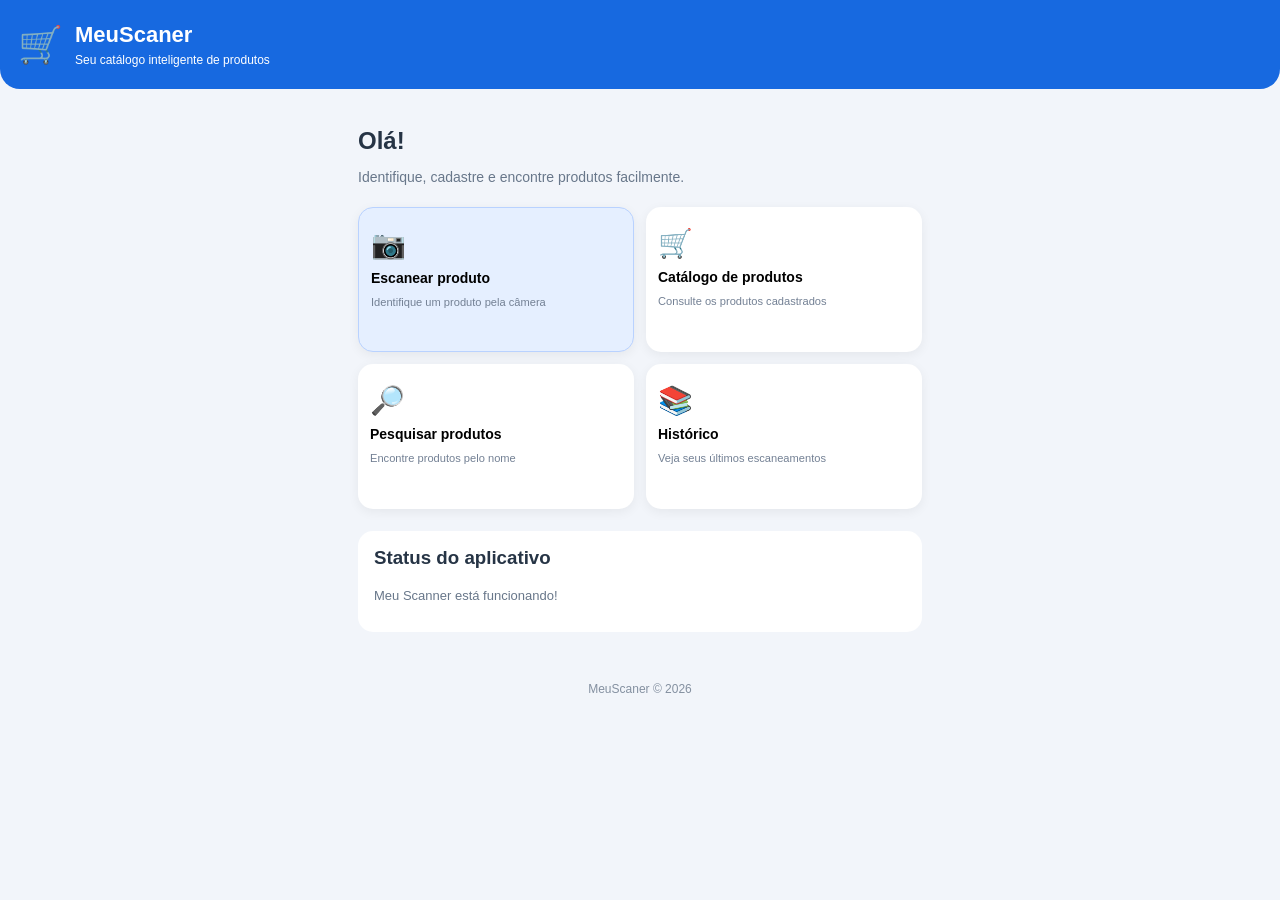
==== index.html @ a8b28722 "Create index.html" ====
<!DOCTYPE html>
<html lang="pt-BR">
<head>
    <meta charset="UTF-8">
    <meta name="viewport" content="width=device-width, initial-scale=1.0">

    <title>MeuScaner</title>

    <meta name="theme-color" content="#1769e0">
    <meta name="description" content="MeuScaner - identificação inteligente de produtos">

    <link rel="manifest" href="./manifest.json">
    <link rel="stylesheet" href="./css/style.css">
</head>

<body>
    <header class="header">
        <div class="logo">🛒</div>
        <div>
            <h1>MeuScaner</h1>
            <p>Seu catálogo inteligente de produtos</p>
        </div>
    </header>

    <main class="container">

        <section class="welcome">
            <h2>Olá!</h2>
            <p>Identifique, cadastre e encontre produtos facilmente.</p>
        </section>

        <section class="main-actions">

            <button class="action-card primary" id="scanButton">
                <span>📷</span>
                <strong>Escanear produto</strong>
                <small>Identifique um produto pela câmera</small>
            </button>

            <button class="action-card" id="catalogButton">
                <span>🛒</span>
                <strong>Catálogo de produtos</strong>
                <small>Consulte os produtos cadastrados</small>
            </button>

            <button class="action-card" id="searchButton">
                <span>🔎</span>
                <strong>Pesquisar produtos</strong>
                <small>Encontre produtos pelo nome</small>
            </button>

            <button class="action-card" id="historyButton">
                <span>📚</span>
                <strong>Histórico</strong>
                <small>Veja seus últimos escaneamentos</small>
            </button>

        </section>

        <section class="status-card">
            <h3>Status do aplicativo</h3>
            <p id="appStatus">MeuScaner iniciado.</p>
        </section>

    </main>

    <footer>
        <p>MeuScaner © 2026</p>
    </footer>

    <script src="./js/app.js"></script>
</body>
</html>
---- css/style.css ----
* {
    box-sizing: border-box;
}

body {
    margin: 0;
    font-family: Arial, sans-serif;
    background: #f2f5fa;
    color: #263445;
}

.header {
    display: flex;
    align-items: center;
    gap: 12px;
    background: #1769e0;
    color: white;
    padding: 22px 18px;
    border-radius: 0 0 20px 20px;
}

.logo {
    font-size: 36px;
}

.header h1 {
    margin: 0;
    font-size: 22px;
}

.header p {
    margin: 5px 0 0;
    font-size: 12px;
}

.container {
    max-width: 600px;
    margin: auto;
    padding: 18px;
}

.welcome {
    margin-bottom: 22px;
}

.welcome h2 {
    margin-bottom: 6px;
}

.welcome p {
    color: #68778a;
    font-size: 14px;
}

.main-actions {
    display: grid;
    grid-template-columns: 1fr 1fr;
    gap: 12px;
}

.action-card {
    background: white;
    border: none;
    border-radius: 15px;
    padding: 20px 12px;
    min-height: 145px;
    display: flex;
    flex-direction: column;
    align-items: flex-start;
    text-align: left;
    gap: 9px;
    box-shadow: 0 3px 12px rgba(0,0,0,0.06);
    cursor: pointer;
}

.action-card span {
    font-size: 28px;
}

.action-card strong {
    font-size: 14px;
}

.action-card small {
    color: #738094;
    line-height: 1.4;
}

.action-card.primary {
    background: #e5efff;
    border: 1px solid #b9d2ff;
}

.status-card {
    margin-top: 22px;
    background: white;
    border-radius: 15px;
    padding: 16px;
}

.status-card h3 {
    margin-top: 0;
}

.status-card p {
    font-size: 13px;
    color: #68778a;
}

footer {
    text-align: center;
    padding: 20px;
    color: #8490a0;
    font-size: 12px;
}

button:active {
    transform: scale(0.98);
}

@media (max-width: 350px) {
    .main-actions {
        grid-template-columns: 1fr;
    }
}
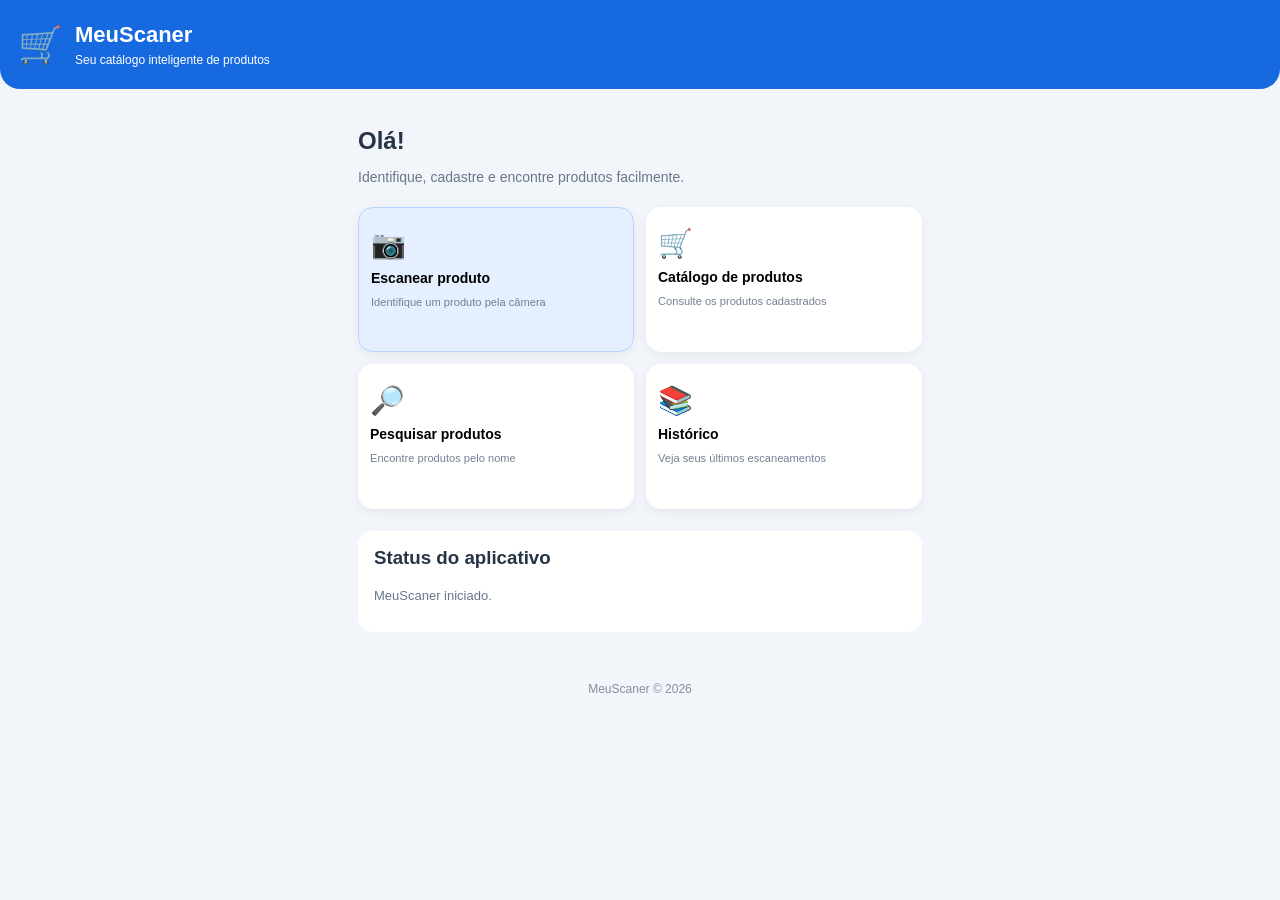
==== commit 7c54de0d: "Integra Supabase ao MeuScaner" ====
--- a/index.html
+++ b/index.html
@@ -50,11 +50,11 @@
                 <small>Encontre produtos pelo nome</small>
             </button>
 
-            <button class="action-card" id="historyButton">
+          <button class="action-card" id="historyButton">
                 <span>📚</span>
                 <strong>Histórico</strong>
                 <small>Veja seus últimos escaneamentos</small>
-            </button>
+          </button>
 
         </section>
 
@@ -69,6 +69,6 @@
         <p>MeuScaner © 2026</p>
     </footer>
 
-    <script src="./js/app.js"></script>
+    <script type="module" src="./js/app.js"></script>
 </body>
 </html>
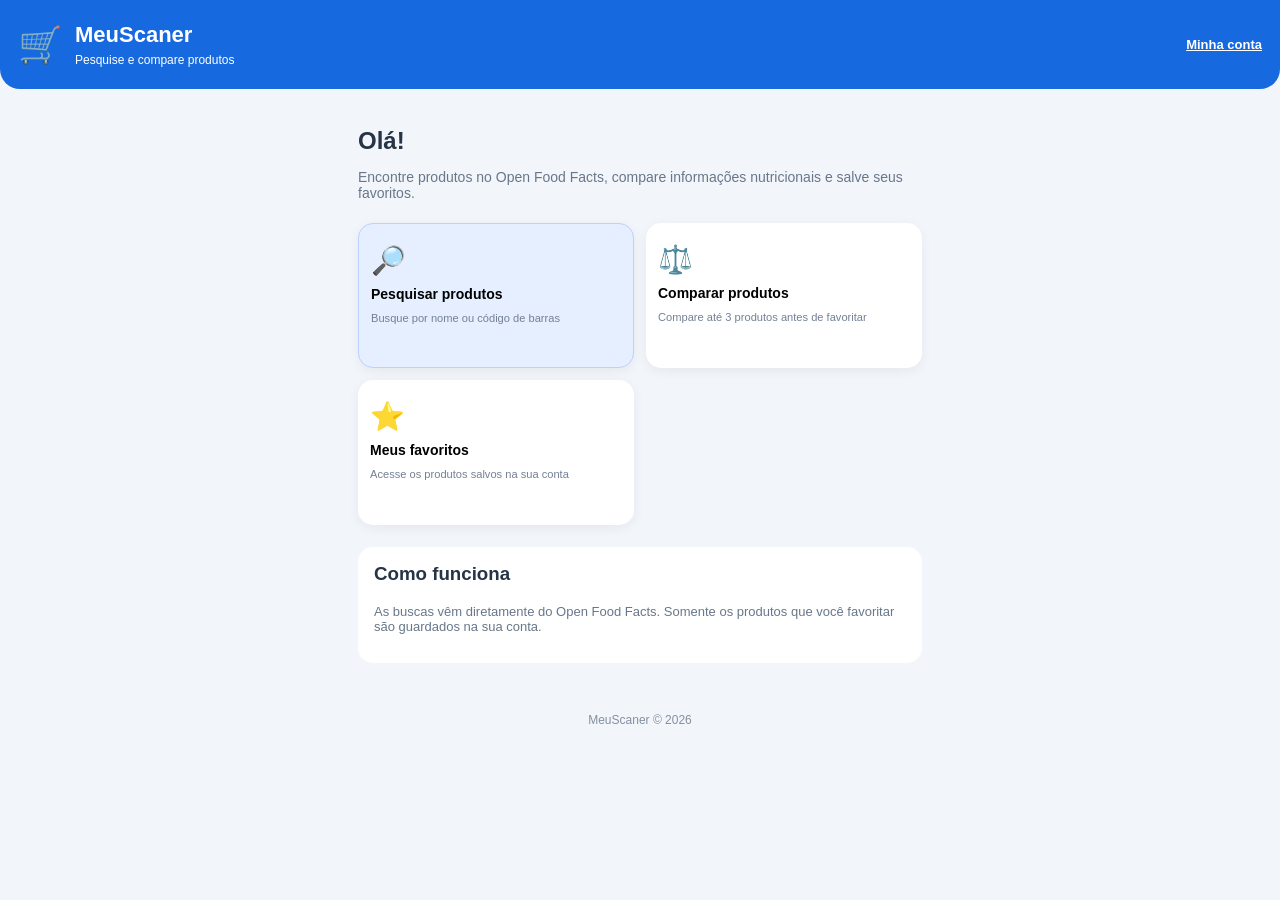
==== commit 4bf4a510: "Integra busca, comparação e favoritos por conta Use o Open Food Facts para pesquisar produtos e comp" ====
--- a/index.html
+++ b/index.html
@@ -1,74 +1,57 @@
-
 <!DOCTYPE html>
 <html lang="pt-BR">
 <head>
     <meta charset="UTF-8">
     <meta name="viewport" content="width=device-width, initial-scale=1.0">
-
     <title>MeuScaner</title>
-
     <meta name="theme-color" content="#1769e0">
-    <meta name="description" content="MeuScaner - identificação inteligente de produtos">
-
+    <meta name="description" content="Pesquise, compare e favorite produtos.">
     <link rel="manifest" href="./manifest.json">
     <link rel="stylesheet" href="./css/style.css">
 </head>
-
 <body>
     <header class="header">
         <div class="logo">🛒</div>
         <div>
             <h1>MeuScaner</h1>
-            <p>Seu catálogo inteligente de produtos</p>
+            <p>Pesquise e compare produtos</p>
         </div>
+        <a class="header-account-link" href="./conta.html">Minha conta</a>
     </header>
 
     <main class="container">
-
         <section class="welcome">
             <h2>Olá!</h2>
-            <p>Identifique, cadastre e encontre produtos facilmente.</p>
+            <p>Encontre produtos no Open Food Facts, compare informações nutricionais e salve seus favoritos.</p>
         </section>
 
         <section class="main-actions">
-
-            <button class="action-card primary" id="scanButton">
-                <span>📷</span>
-                <strong>Escanear produto</strong>
-                <small>Identifique um produto pela câmera</small>
-            </button>
-
-            <button class="action-card" id="catalogButton">
-                <span>🛒</span>
-                <strong>Catálogo de produtos</strong>
-                <small>Consulte os produtos cadastrados</small>
-            </button>
-
-            <button class="action-card" id="searchButton">
+            <button class="action-card primary" id="searchButton">
                 <span>🔎</span>
                 <strong>Pesquisar produtos</strong>
-                <small>Encontre produtos pelo nome</small>
+                <small>Busque por nome ou código de barras</small>
             </button>
-
-          <button class="action-card" id="historyButton">
-                <span>📚</span>
-                <strong>Histórico</strong>
-                <small>Veja seus últimos escaneamentos</small>
-          </button>
-
+            <button class="action-card" id="compareButton">
+                <span>⚖️</span>
+                <strong>Comparar produtos</strong>
+                <small>Compare até 3 produtos antes de favoritar</small>
+            </button>
+            <button class="action-card" id="favoritesButton">
+                <span>⭐</span>
+                <strong>Meus favoritos</strong>
+                <small>Acesse os produtos salvos na sua conta</small>
+            </button>
         </section>
 
         <section class="status-card">
-            <h3>Status do aplicativo</h3>
-            <p id="appStatus">MeuScaner iniciado.</p>
+            <h3>Como funciona</h3>
+            <p>As buscas vêm diretamente do Open Food Facts. Somente os produtos que você favoritar são guardados na sua conta.</p>
         </section>
-
     </main>
 
     <footer>
         <p>MeuScaner © 2026</p>
     </footer>
-
     <script type="module" src="./js/app.js"></script>
 </body>
 </html>
--- a/css/style.css
+++ b/css/style.css
@@ -124,3 +124,413 @@
         grid-template-columns: 1fr;
     }
 }
+
+/* CATÁLOGO DE PRODUTOS */
+
+.back-link {
+    display: inline-block;
+    margin-bottom: 20px;
+    color: #1769e0;
+    text-decoration: none;
+    font-size: 14px;
+    font-weight: bold;
+}
+
+.catalog-header {
+    margin-bottom: 20px;
+}
+
+.catalog-header h2 {
+    margin-bottom: 6px;
+}
+
+.catalog-header p {
+    color: #68778a;
+    font-size: 14px;
+    line-height: 1.5;
+}
+
+.search-area {
+    margin-bottom: 18px;
+}
+
+.search-area input {
+    width: 100%;
+    padding: 15px;
+    border: 1px solid #d8e0eb;
+    border-radius: 12px;
+    font-size: 15px;
+    outline: none;
+    background: white;
+}
+
+.search-area input:focus {
+    border-color: #1769e0;
+    box-shadow: 0 0 0 3px rgba(23, 105, 224, 0.10);
+}
+
+#productCount {
+    color: #68778a;
+    font-size: 13px;
+    margin: 10px 2px;
+}
+
+.product-list {
+    display: flex;
+    flex-direction: column;
+    gap: 12px;
+}
+
+.product-item {
+    display: flex;
+    align-items: center;
+    gap: 14px;
+    background: white;
+    padding: 12px;
+    border-radius: 14px;
+    box-shadow: 0 3px 12px rgba(0,0,0,0.05);
+}
+
+.product-image {
+    width: 78px;
+    height: 78px;
+    min-width: 78px;
+    border-radius: 10px;
+    background: #f2f5fa;
+    display: flex;
+    align-items: center;
+    justify-content: center;
+    overflow: hidden;
+}
+
+.product-image img {
+    width: 100%;
+    height: 100%;
+    object-fit: contain;
+}
+
+.product-image span {
+    font-size: 30px;
+}
+
+.product-info {
+    min-width: 0;
+    display: flex;
+    flex-direction: column;
+    gap: 5px;
+}
+
+.product-info h3 {
+    margin: 0;
+    font-size: 15px;
+    color: #263445;
+    overflow-wrap: anywhere;
+}
+
+.product-info p {
+    margin: 0;
+    color: #68778a;
+    font-size: 13px;
+}
+
+.product-info small {
+    color: #8490a0;
+    font-size: 12px;
+}
+
+.catalog-message {
+    color: #c0392b;
+    font-size: 13px;
+    text-align: center;
+    margin-top: 15px;
+}
+
+.loading-message {
+    color: #68778a;
+    text-align: center;
+    padding: 25px 10px;
+}
+
+[hidden] {
+    display: none !important;
+}
+
+.header-account-link {
+    margin-left: auto;
+    color: #ffffff;
+    font-size: 13px;
+    font-weight: bold;
+    white-space: nowrap;
+}
+
+.search-area label {
+    display: block;
+    margin-bottom: 8px;
+    color: #263445;
+    font-size: 14px;
+    font-weight: bold;
+}
+
+.search-controls {
+    display: flex;
+    gap: 8px;
+}
+
+.search-controls input {
+    min-width: 0;
+    flex: 1;
+}
+
+.search-controls button,
+.account-form button {
+    border: 0;
+    border-radius: 10px;
+    padding: 0 18px;
+    background: #1769e0;
+    color: white;
+    font-size: 14px;
+    font-weight: bold;
+    cursor: pointer;
+}
+
+.search-controls button:disabled,
+.account-form button:disabled,
+.secondary-button:disabled,
+.compare-button:disabled,
+.favorite-button:disabled,
+.remove-compare-button:disabled {
+    cursor: not-allowed;
+    opacity: 0.6;
+}
+
+.product-card-actions,
+.comparison-product-actions {
+    display: flex;
+    flex-wrap: wrap;
+    align-items: center;
+    gap: 8px;
+    margin-top: 10px;
+}
+
+.compare-button,
+.favorite-button,
+.secondary-button,
+.remove-compare-button {
+    border: 0;
+    border-radius: 8px;
+    padding: 9px 12px;
+    background: #1769e0;
+    color: white;
+    font-size: 13px;
+    font-weight: bold;
+    cursor: pointer;
+}
+
+.secondary-button,
+.remove-compare-button {
+    background: #e9eef5;
+    color: #263445;
+}
+
+.favorite-button {
+    background: #16803c;
+}
+
+.product-source-link,
+.secondary-link {
+    color: #1769e0;
+    font-size: 13px;
+    font-weight: bold;
+}
+
+.catalog-message.status-error,
+.status-error {
+    color: #c0392b;
+}
+
+.comparison-section,
+.favorites-section,
+.account-card {
+    margin-top: 26px;
+    padding: 18px;
+    border-radius: 15px;
+    background: #ffffff;
+    box-shadow: 0 3px 12px rgba(0, 0, 0, 0.06);
+}
+
+.comparison-section h2,
+.favorites-section h2,
+.account-card h2 {
+    margin-top: 0;
+}
+
+.comparison-section > p,
+.section-heading p,
+.account-card > p {
+    color: #68778a;
+    font-size: 14px;
+    line-height: 1.5;
+}
+
+.comparison-table {
+    display: block;
+    width: 100%;
+    overflow-x: auto;
+    border-collapse: collapse;
+    font-size: 13px;
+}
+
+.comparison-table th,
+.comparison-table td {
+    min-width: 115px;
+    padding: 10px;
+    border: 1px solid #e1e7ef;
+    text-align: left;
+    vertical-align: top;
+}
+
+.comparison-table thead th {
+    min-width: 180px;
+    background: #f7f9fc;
+}
+
+.comparison-table thead th:first-child {
+    min-width: 150px;
+}
+
+.comparison-table thead th span,
+.comparison-table thead th strong {
+    display: block;
+    margin-bottom: 6px;
+    overflow-wrap: anywhere;
+}
+
+.comparison-table thead th span {
+    color: #68778a;
+    font-size: 12px;
+    font-weight: normal;
+}
+
+.comparison-product-actions {
+    align-items: flex-start;
+}
+
+.comparison-product-actions button {
+    padding: 7px 9px;
+    font-size: 12px;
+}
+
+.comparison-note {
+    color: #68778a;
+    font-size: 13px;
+}
+
+.section-heading {
+    display: flex;
+    align-items: center;
+    justify-content: space-between;
+    gap: 12px;
+}
+
+.section-heading h2 {
+    margin-bottom: 5px;
+}
+
+.data-attribution {
+    margin: 24px 0;
+    color: #68778a;
+    font-size: 12px;
+    line-height: 1.5;
+    text-align: center;
+}
+
+.data-attribution a {
+    color: #1769e0;
+}
+
+.account-card {
+    max-width: 600px;
+    margin-right: auto;
+    margin-left: auto;
+}
+
+#accountForms {
+    display: grid;
+    grid-template-columns: repeat(auto-fit, minmax(min(100%, 230px), 1fr));
+    gap: 18px;
+    margin-top: 22px;
+}
+
+.account-form {
+    display: flex;
+    flex-direction: column;
+    gap: 10px;
+    padding: 16px;
+    border: 1px solid #e1e7ef;
+    border-radius: 12px;
+}
+
+.account-form h3 {
+    margin: 0 0 4px;
+}
+
+.account-form label {
+    color: #263445;
+    font-size: 13px;
+    font-weight: bold;
+}
+
+.account-form input {
+    width: 100%;
+    padding: 12px;
+    border: 1px solid #d5dce5;
+    border-radius: 8px;
+    font-size: 15px;
+}
+
+.account-form input:focus {
+    outline: none;
+    border-color: #1769e0;
+    box-shadow: 0 0 0 3px rgba(23, 105, 224, 0.12);
+}
+
+.account-form button {
+    min-height: 44px;
+    margin-top: 8px;
+}
+
+.account-card > .secondary-button {
+    margin-top: 12px;
+}
+
+@media (max-width: 500px) {
+    .header {
+        gap: 8px;
+        padding: 18px 12px;
+    }
+
+    .header-account-link {
+        font-size: 12px;
+    }
+
+    .search-controls {
+        flex-direction: column;
+    }
+
+    .search-controls button {
+        min-height: 44px;
+    }
+
+    .product-item {
+        flex-wrap: wrap;
+    }
+
+    .product-card-actions {
+        width: 100%;
+    }
+
+    .section-heading {
+        align-items: flex-start;
+        flex-direction: column;
+    }
+}
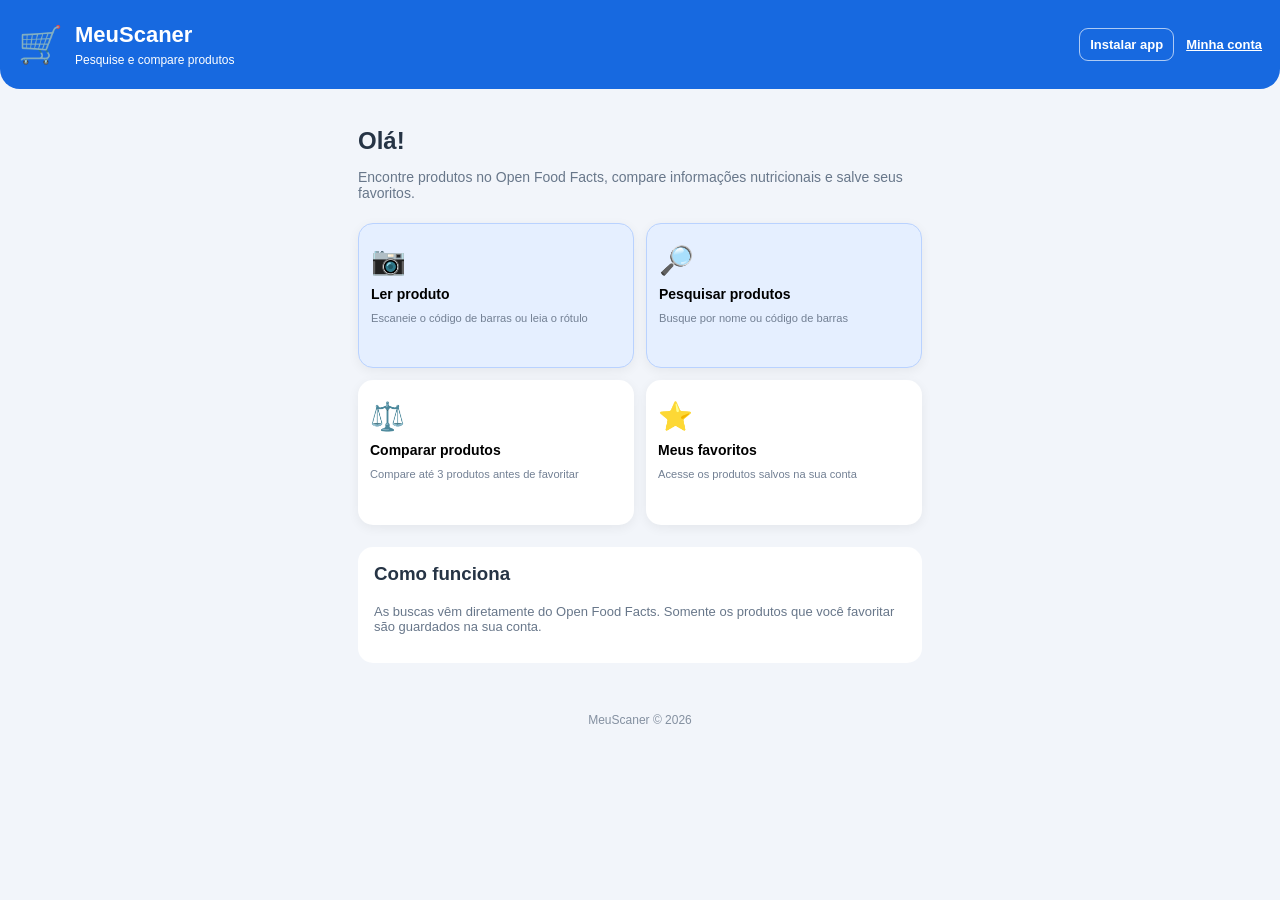
==== commit 11f2c9cd: "Adiciona leitura por câmera e instalação PWA Inclui leitura de códigos de barras, sugestões de texto" ====
--- a/index.html
+++ b/index.html
@@ -7,6 +7,7 @@
     <meta name="theme-color" content="#1769e0">
     <meta name="description" content="Pesquise, compare e favorite produtos.">
     <link rel="manifest" href="./manifest.json">
+    <link rel="apple-touch-icon" href="./assets/icons/icon-192.png">
     <link rel="stylesheet" href="./css/style.css">
 </head>
 <body>
@@ -16,6 +17,7 @@
             <h1>MeuScaner</h1>
             <p>Pesquise e compare produtos</p>
         </div>
+        <button class="header-account-link install-button" id="installButton" type="button">Instalar app</button>
         <a class="header-account-link" href="./conta.html">Minha conta</a>
     </header>
 
@@ -26,6 +28,11 @@
         </section>
 
         <section class="main-actions">
+            <button class="action-card primary" id="scannerButton">
+                <span>📷</span>
+                <strong>Ler produto</strong>
+                <small>Escaneie o código de barras ou leia o rótulo</small>
+            </button>
             <button class="action-card primary" id="searchButton">
                 <span>🔎</span>
                 <strong>Pesquisar produtos</strong>
@@ -44,6 +51,7 @@
         </section>
 
         <section class="status-card">
+            <p id="installMessage" class="install-message" role="status" hidden></p>
             <h3>Como funciona</h3>
             <p>As buscas vêm diretamente do Open Food Facts. Somente os produtos que você favoritar são guardados na sua conta.</p>
         </section>
--- a/css/style.css
+++ b/css/style.css
@@ -261,6 +261,182 @@
     font-size: 13px;
     font-weight: bold;
     white-space: nowrap;
+}
+
+.install-button {
+    margin-left: auto;
+    padding: 8px 10px;
+    border: 1px solid rgba(255, 255, 255, 0.65);
+    border-radius: 9px;
+    background: transparent;
+    cursor: pointer;
+}
+
+.header .install-button + .header-account-link {
+    margin-left: 0;
+}
+
+.install-message {
+    padding: 12px;
+    border-radius: 10px;
+    background: #e5efff;
+    color: #263445;
+    font-size: 14px;
+    line-height: 1.5;
+}
+
+.scanner-section > h2 {
+    margin-bottom: 6px;
+}
+
+.scanner-section > p,
+.scanner-card > p {
+    color: #68778a;
+    font-size: 14px;
+    line-height: 1.5;
+}
+
+.scanner-card {
+    margin-top: 18px;
+    padding: 18px;
+    border-radius: 15px;
+    background: #ffffff;
+    box-shadow: 0 3px 12px rgba(0, 0, 0, 0.06);
+}
+
+.scanner-card h3 {
+    margin-top: 0;
+}
+
+.scanner-video {
+    display: block;
+    width: 100%;
+    max-height: 55vh;
+    border-radius: 12px;
+    background: #17202d;
+    object-fit: cover;
+}
+
+.scanner-status {
+    min-height: 20px;
+    color: #68778a;
+    font-size: 13px;
+    line-height: 1.5;
+}
+
+.scanner-actions,
+.scanner-form {
+    display: grid;
+    gap: 10px;
+}
+
+.scanner-actions {
+    grid-template-columns: repeat(auto-fit, minmax(140px, 1fr));
+}
+
+.scanner-form {
+    margin-top: 18px;
+}
+
+.scanner-form label {
+    color: #263445;
+    font-size: 14px;
+    font-weight: bold;
+}
+
+.scanner-form input {
+    width: 100%;
+    min-height: 46px;
+    padding: 12px;
+    border: 1px solid #d8e0eb;
+    border-radius: 10px;
+    background: #ffffff;
+    font: inherit;
+}
+
+.scanner-form input:focus {
+    outline: none;
+    border-color: #1769e0;
+    box-shadow: 0 0 0 3px rgba(23, 105, 224, 0.10);
+}
+
+.primary-button,
+.file-button {
+    display: inline-flex;
+    min-height: 44px;
+    align-items: center;
+    justify-content: center;
+    padding: 10px 14px;
+    border: 0;
+    border-radius: 9px;
+    background: #1769e0;
+    color: #ffffff;
+    font: inherit;
+    font-size: 14px;
+    font-weight: bold;
+    text-align: center;
+    text-decoration: none;
+    cursor: pointer;
+}
+
+.primary-button:disabled {
+    cursor: wait;
+    opacity: 0.65;
+}
+
+.file-button {
+    width: 100%;
+}
+
+.visually-hidden {
+    position: absolute;
+    width: 1px;
+    height: 1px;
+    padding: 0;
+    overflow: hidden;
+    clip: rect(0, 0, 0, 0);
+    white-space: nowrap;
+    clip-path: inset(50%);
+}
+
+.visually-hidden:focus {
+    position: static;
+    width: auto;
+    height: auto;
+    clip: auto;
+    clip-path: none;
+}
+
+.label-preview {
+    display: block;
+    width: 100%;
+    max-height: 380px;
+    margin-top: 14px;
+    border-radius: 10px;
+    background: #f2f5fa;
+    object-fit: contain;
+}
+
+.ocr-details {
+    margin-top: 16px;
+    color: #526174;
+    font-size: 13px;
+}
+
+.ocr-details summary {
+    cursor: pointer;
+    font-weight: bold;
+}
+
+.ocr-details pre {
+    max-height: 220px;
+    overflow: auto;
+    white-space: pre-wrap;
+    overflow-wrap: anywhere;
+}
+
+.scanner-card .search-controls button {
+    min-height: 46px;
 }
 
 .search-area label {
@@ -513,6 +689,10 @@
         font-size: 12px;
     }
 
+    .install-button {
+        padding: 7px;
+    }
+
     .search-controls {
         flex-direction: column;
     }
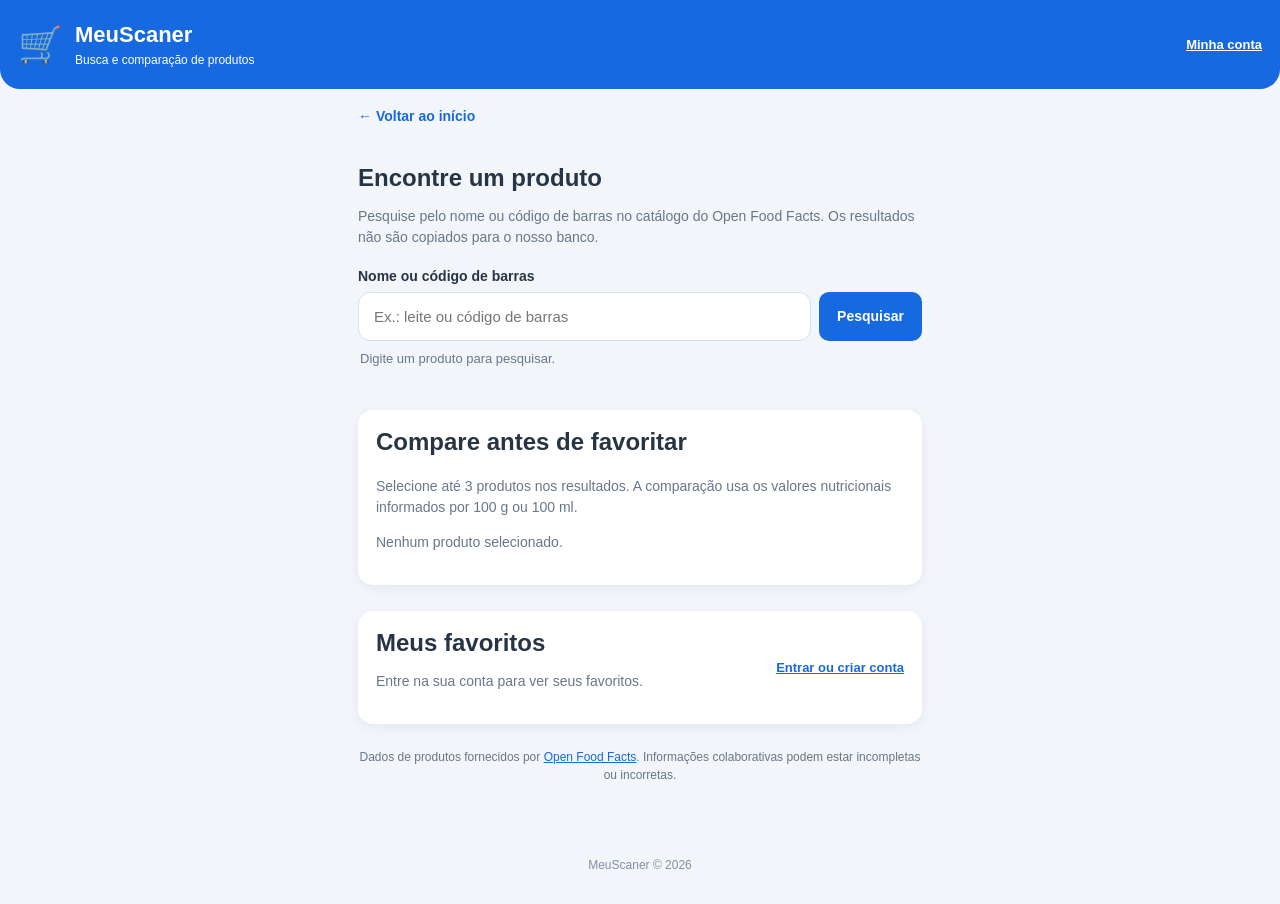
==== commit 383ca882: "Unify the search entry flow into the single catalog page and avoid duplicated product-search screens" ====
--- a/index.html
+++ b/index.html
@@ -24,30 +24,8 @@
     <main class="container">
         <section class="welcome">
             <h2>Olá!</h2>
-            <p>Encontre produtos no Open Food Facts, compare informações nutricionais e salve seus favoritos.</p>
-        </section>
-
-        <section class="main-actions">
-            <button class="action-card primary" id="scannerButton">
-                <span>📷</span>
-                <strong>Ler produto</strong>
-                <small>Escaneie o código de barras ou leia o rótulo</small>
-            </button>
-            <button class="action-card primary" id="searchButton">
-                <span>🔎</span>
-                <strong>Pesquisar produtos</strong>
-                <small>Busque por nome ou código de barras</small>
-            </button>
-            <button class="action-card" id="compareButton">
-                <span>⚖️</span>
-                <strong>Comparar produtos</strong>
-                <small>Compare até 3 produtos antes de favoritar</small>
-            </button>
-            <button class="action-card" id="favoritesButton">
-                <span>⭐</span>
-                <strong>Meus favoritos</strong>
-                <small>Acesse os produtos salvos na sua conta</small>
-            </button>
+            <p>Você será redirecionado para a busca de produtos em uma única tela.</p>
+            <p><a href="./catalogo.html#buscar" class="primary-button">Abrir pesquisa</a></p>
         </section>
 
         <section class="status-card">
@@ -61,5 +39,8 @@
         <p>MeuScaner © 2026</p>
     </footer>
     <script type="module" src="./js/app.js"></script>
+    <script>
+        window.location.replace("./catalogo.html#buscar");
+    </script>
 </body>
 </html>
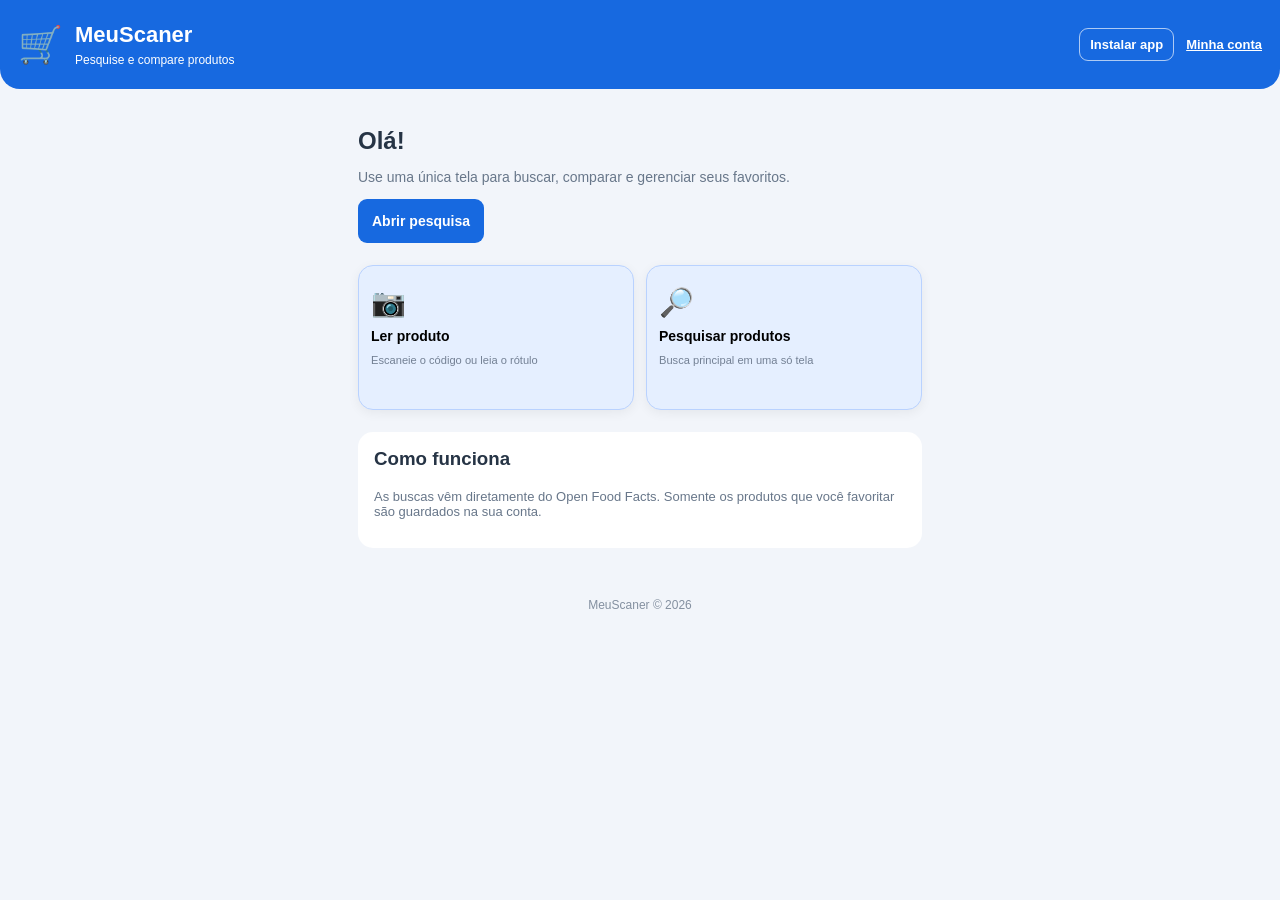
==== commit 14d6399a: "Simplify the landing page to a single search entry point and remove the forced redirect" ====
--- a/index.html
+++ b/index.html
@@ -24,8 +24,23 @@
     <main class="container">
         <section class="welcome">
             <h2>Olá!</h2>
-            <p>Você será redirecionado para a busca de produtos em uma única tela.</p>
-            <p><a href="./catalogo.html#buscar" class="primary-button">Abrir pesquisa</a></p>
+            <p>Use uma única tela para buscar, comparar e gerenciar seus favoritos.</p>
+            <p>
+                <a href="./catalogo.html#buscar" class="primary-button">Abrir pesquisa</a>
+            </p>
+        </section>
+
+        <section class="main-actions">
+            <button class="action-card primary" id="scannerButton" type="button">
+                <span>📷</span>
+                <strong>Ler produto</strong>
+                <small>Escaneie o código ou leia o rótulo</small>
+            </button>
+            <button class="action-card primary" id="searchButton" type="button">
+                <span>🔎</span>
+                <strong>Pesquisar produtos</strong>
+                <small>Busca principal em uma só tela</small>
+            </button>
         </section>
 
         <section class="status-card">
@@ -39,8 +54,5 @@
         <p>MeuScaner © 2026</p>
     </footer>
     <script type="module" src="./js/app.js"></script>
-    <script>
-        window.location.replace("./catalogo.html#buscar");
-    </script>
 </body>
 </html>
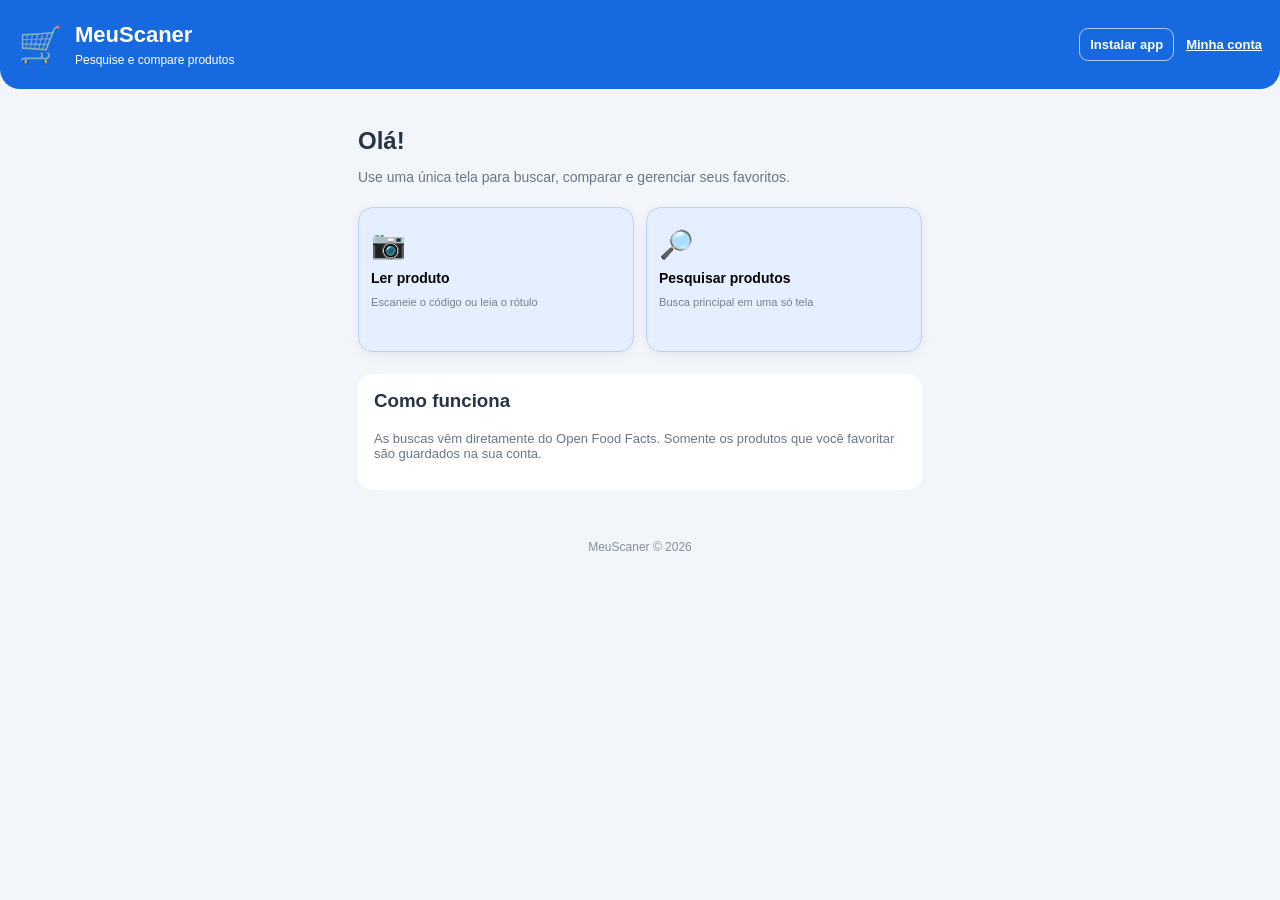
==== commit 426b639c: "Simplify the landing page to a single search entry point and keep the main catalog as the single sea" ====
--- a/index.html
+++ b/index.html
@@ -25,9 +25,6 @@
         <section class="welcome">
             <h2>Olá!</h2>
             <p>Use uma única tela para buscar, comparar e gerenciar seus favoritos.</p>
-            <p>
-                <a href="./catalogo.html#buscar" class="primary-button">Abrir pesquisa</a>
-            </p>
         </section>
 
         <section class="main-actions">
